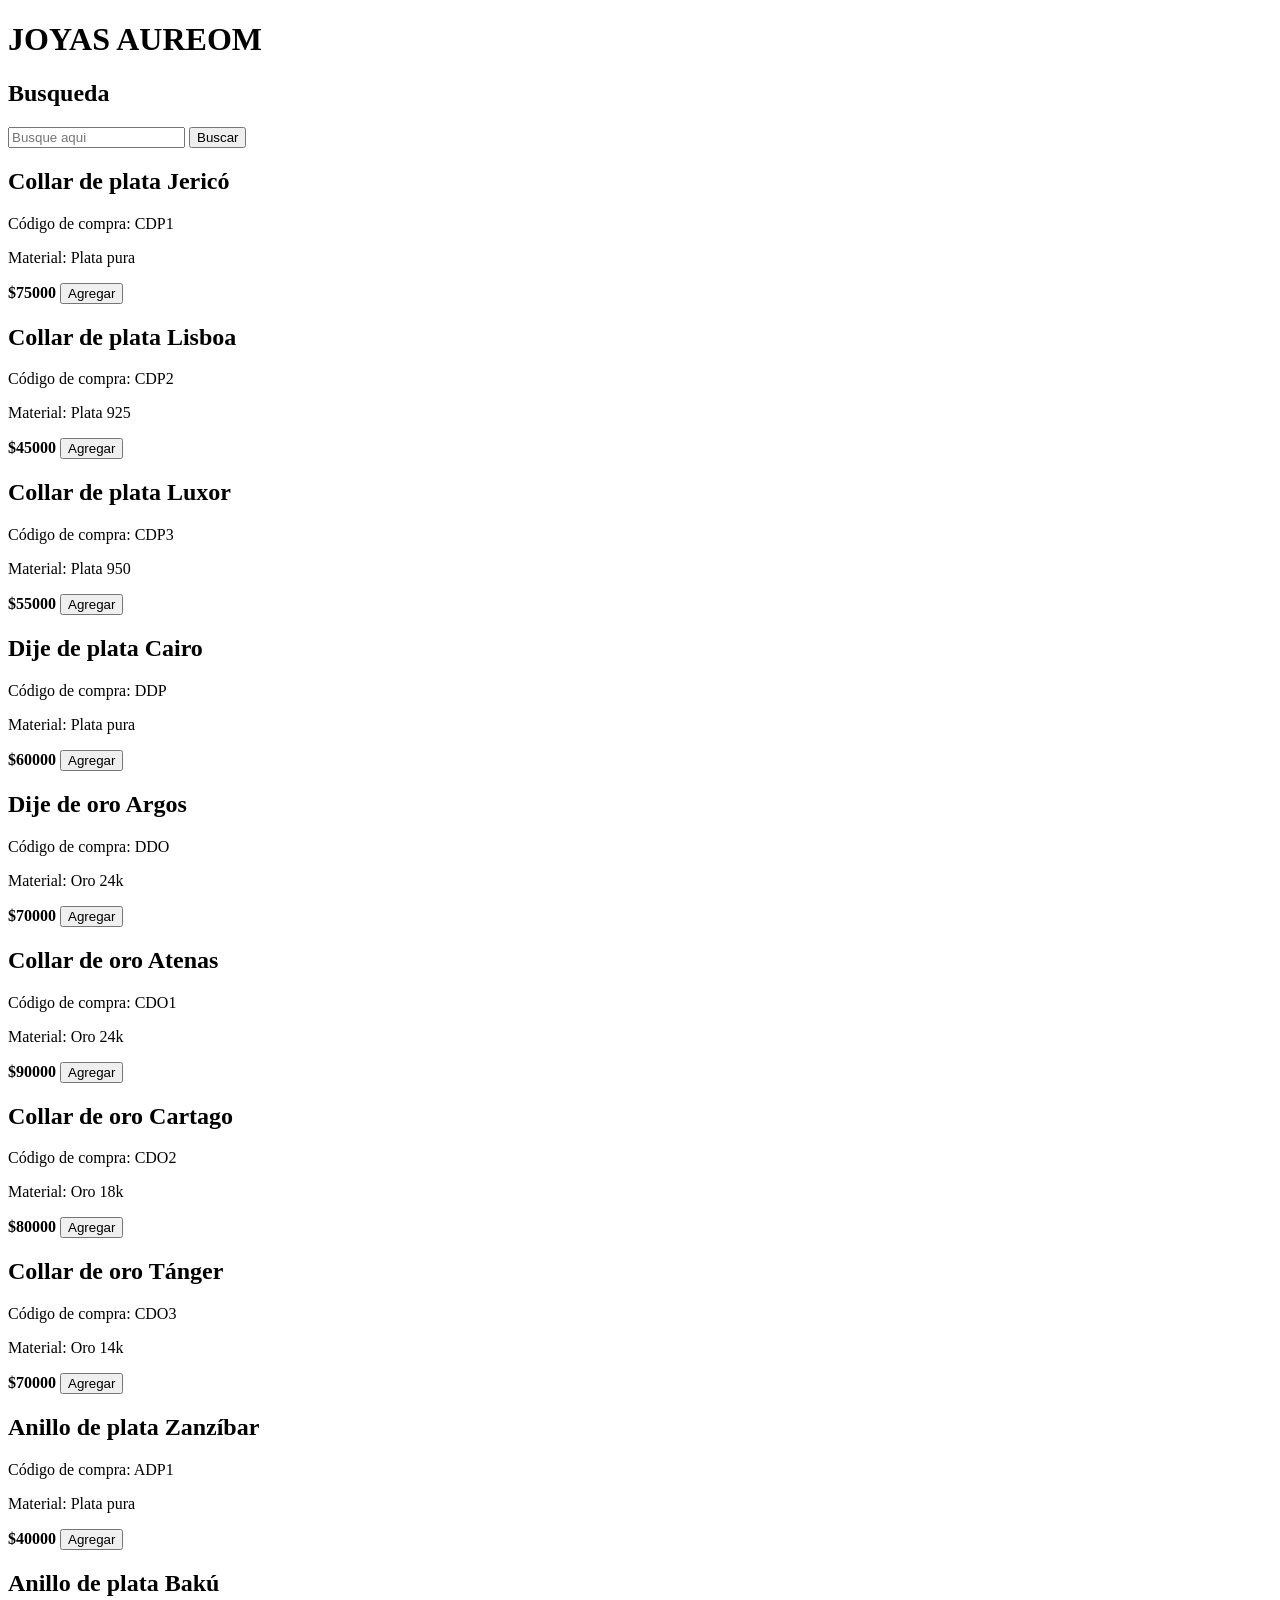
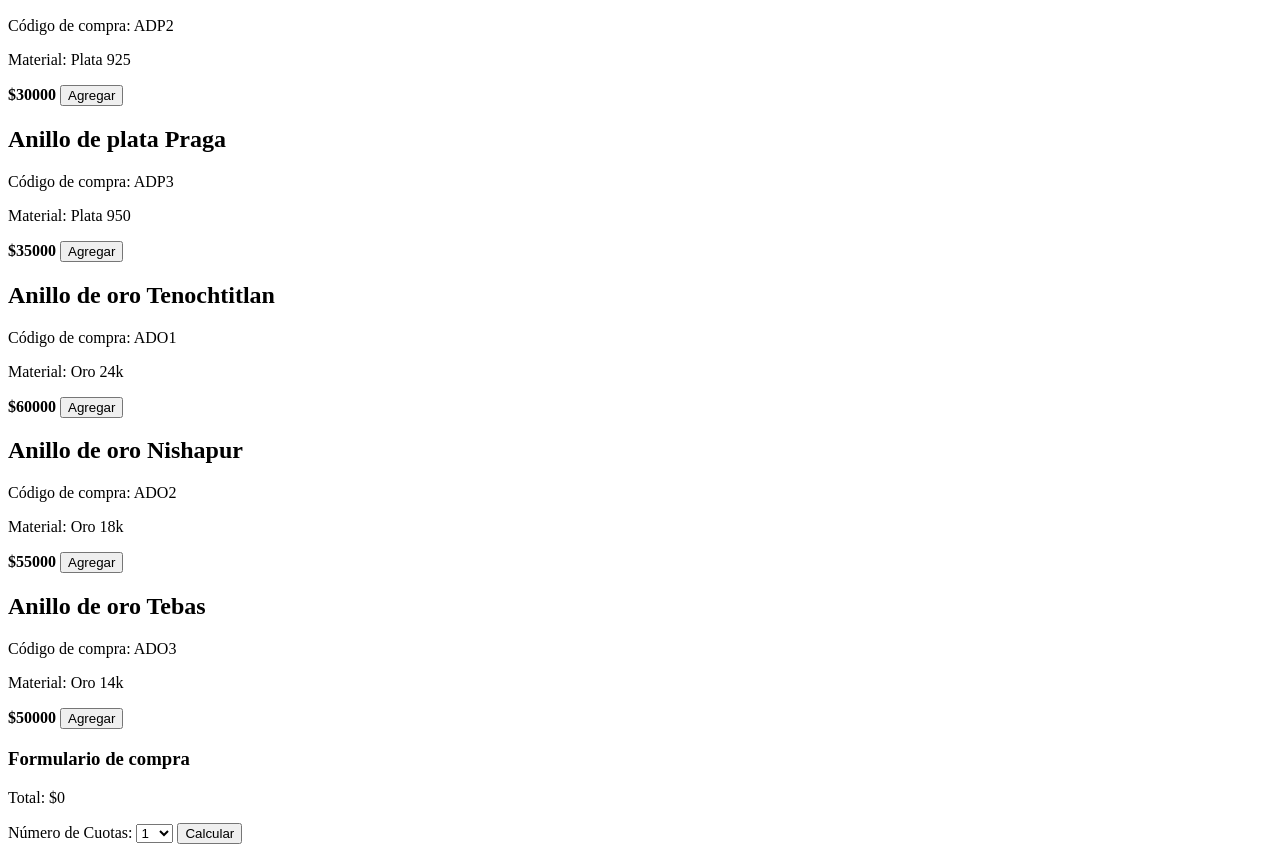
==== index.html @ 0f61be45 "Se realizan las modificaciones solicitadas y se agregan comentarios explicatorios en main.js" ====
<!DOCTYPE html>
<html lang="en">
<head>
    <meta charset="UTF-8">
    <meta name="viewport" content="width=device-width, initial-scale=1.0">
    <link rel="stylesheet" href="./style.css">
    <title>Joyas Aureom</title>
</head>
<header>
    <h1>JOYAS AUREOM</h1>
</header>
<body>
    <div>
    <h2>Busqueda</h2>
    </div>

    <input type="text" id="searchName" placeholder="Busque aqui">
    <button onclick="filterProducts()">Buscar</button>
    
    <div class="cards" id="container"></div>

<h3>Formulario de compra</h3>

<ul id="productList"></ul>
<p>Total: $<span id="totalAmount">0</span></p>



    <label for="numberOfFees">Número de Cuotas:</label>
    <select id="numberOfFees" required>
        <option value="1">1</option>
        <option value="3">3</option>
        <option value="6">6</option>
        <option value="9">9</option>
        <option value="12">12</option>
    </select>
    <button type="button" onclick="feesCalc()">Calcular</button>


<div id="result"></div>

    <script src="./main.js"></script>

</body>
</html>
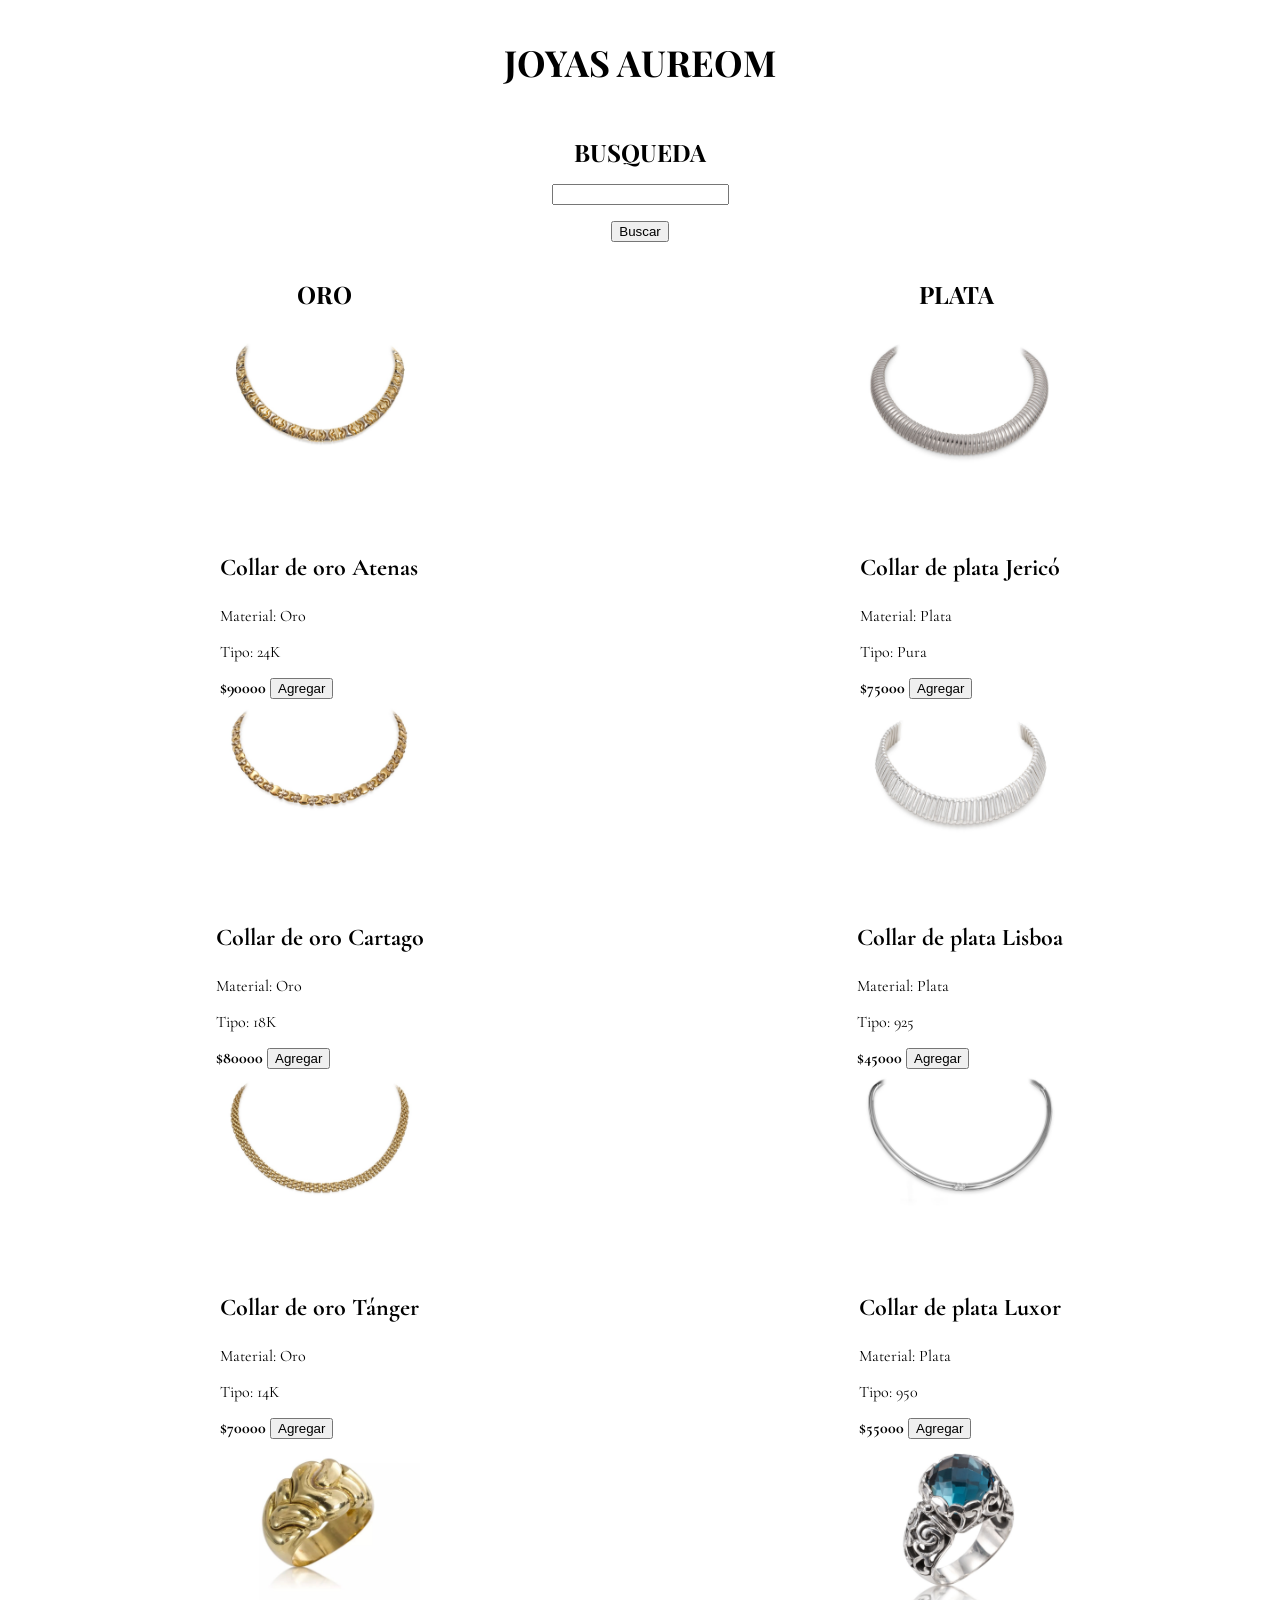
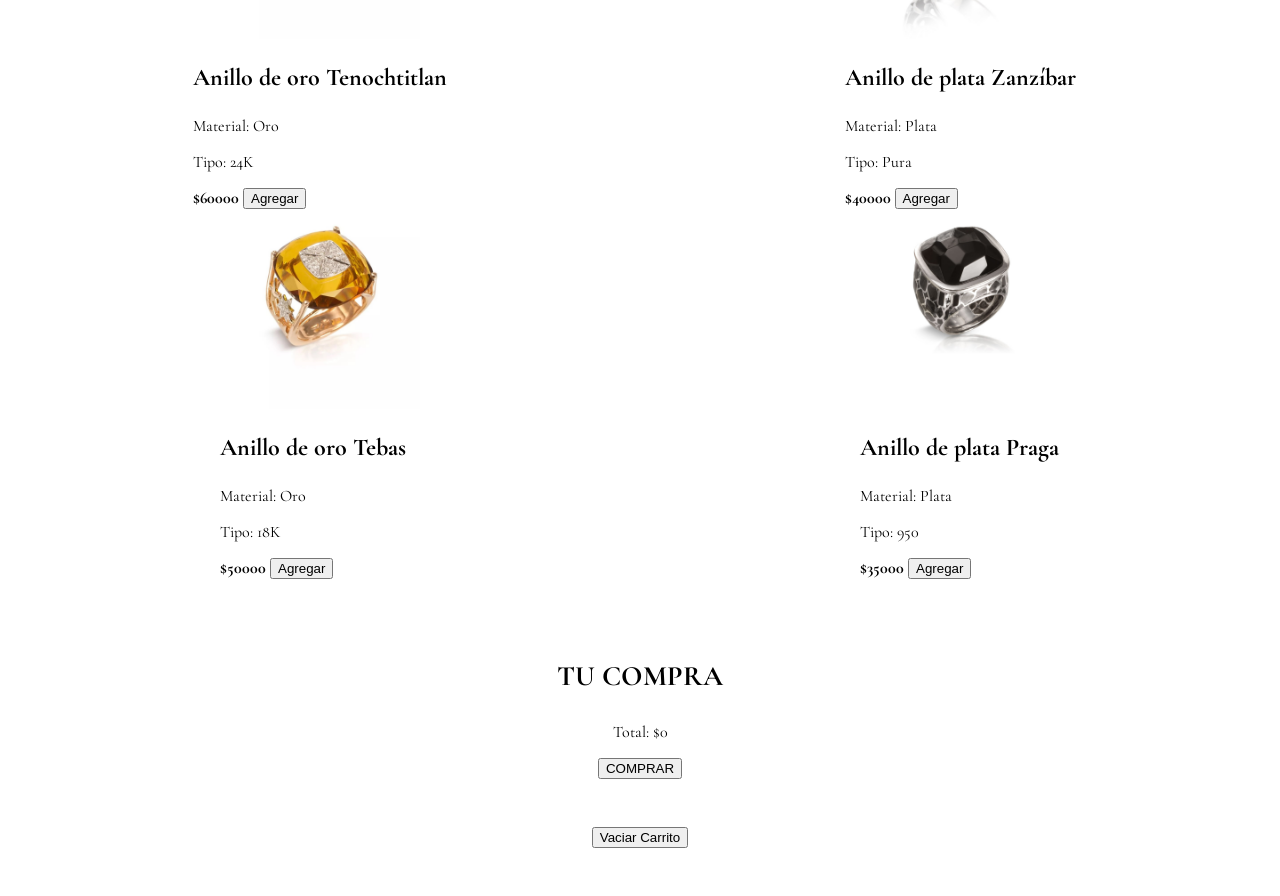
==== commit e86347d8: "Se crea repositorio" ====
--- a/index.html
+++ b/index.html
@@ -3,43 +3,42 @@
 <head>
     <meta charset="UTF-8">
     <meta name="viewport" content="width=device-width, initial-scale=1.0">
-    <link rel="stylesheet" href="./style.css">
+    <link rel="preconnect" href="https://fonts.googleapis.com">
+    <link rel="preconnect" href="https://fonts.gstatic.com" crossorigin>
+    <link href="https://fonts.googleapis.com/css2?family=Cormorant+Garamond:wght@300&family=Lexend+Deca:wght@500&family=Lora&family=Noto+Sans+Display:wght@400;700&family=Playfair+Display&family=Spline+Sans+Mono&display=swap" rel="stylesheet">
+    <link rel="preconnect" href="https://fonts.googleapis.com">
+    <link rel="stylesheet" href="./css/style.css">
     <title>Joyas Aureom</title>
 </head>
-<header>
-    <h1>JOYAS AUREOM</h1>
-</header>
+
 <body>
-    <div>
-    <h2>Busqueda</h2>
+    <header class="header">
+        <nav class="navbar" id="navbar"></nav>  
+    </header>
+<main>
+    <div class="searchsection">
+        <h2 class="searchtitle">BUSQUEDA</h2>
+        <input type="text" id="searchName">
+        <button onclick="filterProducts()">Buscar</button>
     </div>
+    <div class="materialType" id="materialType"></div>
 
-    <input type="text" id="searchName" placeholder="Busque aqui">
-    <button onclick="filterProducts()">Buscar</button>
+    <div class="cards" id="container">
+        <div class="gold" id="gold"></div>
+        <div class="silver" id="silver"></div>
+    </div>
     
-    <div class="cards" id="container"></div>
+    <div class="titleItems" id="titleItems"></div>
+    <ul class="listing" id="productList"></ul>
+    <p class="total">Total: $<span id="totalAmount">0</span></p>
 
-<h3>Formulario de compra</h3>
+    <div class="derivation" id="derivation"></div>
+    <div class="derivation" id="emptyCart"></div>
 
-<ul id="productList"></ul>
-<p>Total: $<span id="totalAmount">0</span></p>
+</main>
 
-
-
-    <label for="numberOfFees">Número de Cuotas:</label>
-    <select id="numberOfFees" required>
-        <option value="1">1</option>
-        <option value="3">3</option>
-        <option value="6">6</option>
-        <option value="9">9</option>
-        <option value="12">12</option>
-    </select>
-    <button type="button" onclick="feesCalc()">Calcular</button>
-
-
-<div id="result"></div>
-
-    <script src="./main.js"></script>
-
+    <script src="./js/main.js"></script>
+    <script type= "module" src="./db/products.js"></script>
+    <script type="module" src="./js/navbar.js"></script>
 </body>
 </html>
--- a/css/style.css
+++ b/css/style.css
@@ -0,0 +1,115 @@
+* {
+    margin: 4;
+    padding: 4;
+    box-sizing: border-box;
+}
+
+.input{
+    display: flex;
+    flex-direction: row;
+    margin-bottom: 1 rem;
+}
+
+.materialType > div {
+    display: grid;
+    grid-template-columns: 1fr 1fr;
+    text-align: center;
+}
+
+.cards {
+    margin-bottom: 5rem;
+    display: grid;
+    grid-template-columns: repeat(2, 1fr);
+    gap: 1rem; 
+}
+
+.gold,
+.silver {
+    display: flex;
+    flex-direction: column;
+    align-items: center;
+}
+
+.gold,
+.silver {
+    justify-content: center;
+}
+
+.searchsection {
+    display: flex;
+    flex-direction: column;
+    align-items: center;
+    justify-content: center;
+}
+
+.searchsection h2 {
+    margin-bottom: 1rem; 
+}
+
+.searchsection input[type="text"],
+.searchsection button {
+    margin-bottom: 1rem; 
+}
+
+.navbar{
+    display: flex;
+    justify-content: center;
+    font-family: 'Playfair Display', serif;
+    font-size: 1.5rem;
+}
+
+.searchtitle, .materialtitle{
+font-family: 'Playfair Display', serif;
+}
+
+.img {
+    margin-top: 1.5rem;
+    width: 200px;
+    height: 200px;
+    display: block;
+    margin: 0 auto;
+}
+
+.jewelname{
+    font-family: 'Cormorant Garamond', serif;
+    font-size: 1.5rem;
+}
+
+.cardtext{
+    font-family: 'Cormorant Garamond', serif;
+}
+
+.formtotalamount,.productsSelected, .listing, .total{
+    font-family: 'Cormorant Garamond', serif;
+    text-align: center;
+    list-style-type: none;
+}
+
+li {
+    list-style-type: none;
+}
+
+.titleItems{
+    font-family: 'Cormorant Garamond', serif;
+    text-align: center;
+    font-size: 1.5rem;
+}
+
+.derivation{
+    display: flex;
+    justify-content: center;
+    margin-bottom: 3rem;
+}
+
+.formInfo, .sendData {
+    font-family: 'Cormorant Garamond', serif;
+    text-align: center;
+    font-size: 1rem;
+    margin-bottom: 5rem;
+    display: flex;
+    justify-content:  center;
+}
+
+.submitButton{
+    align-items: center;
+}
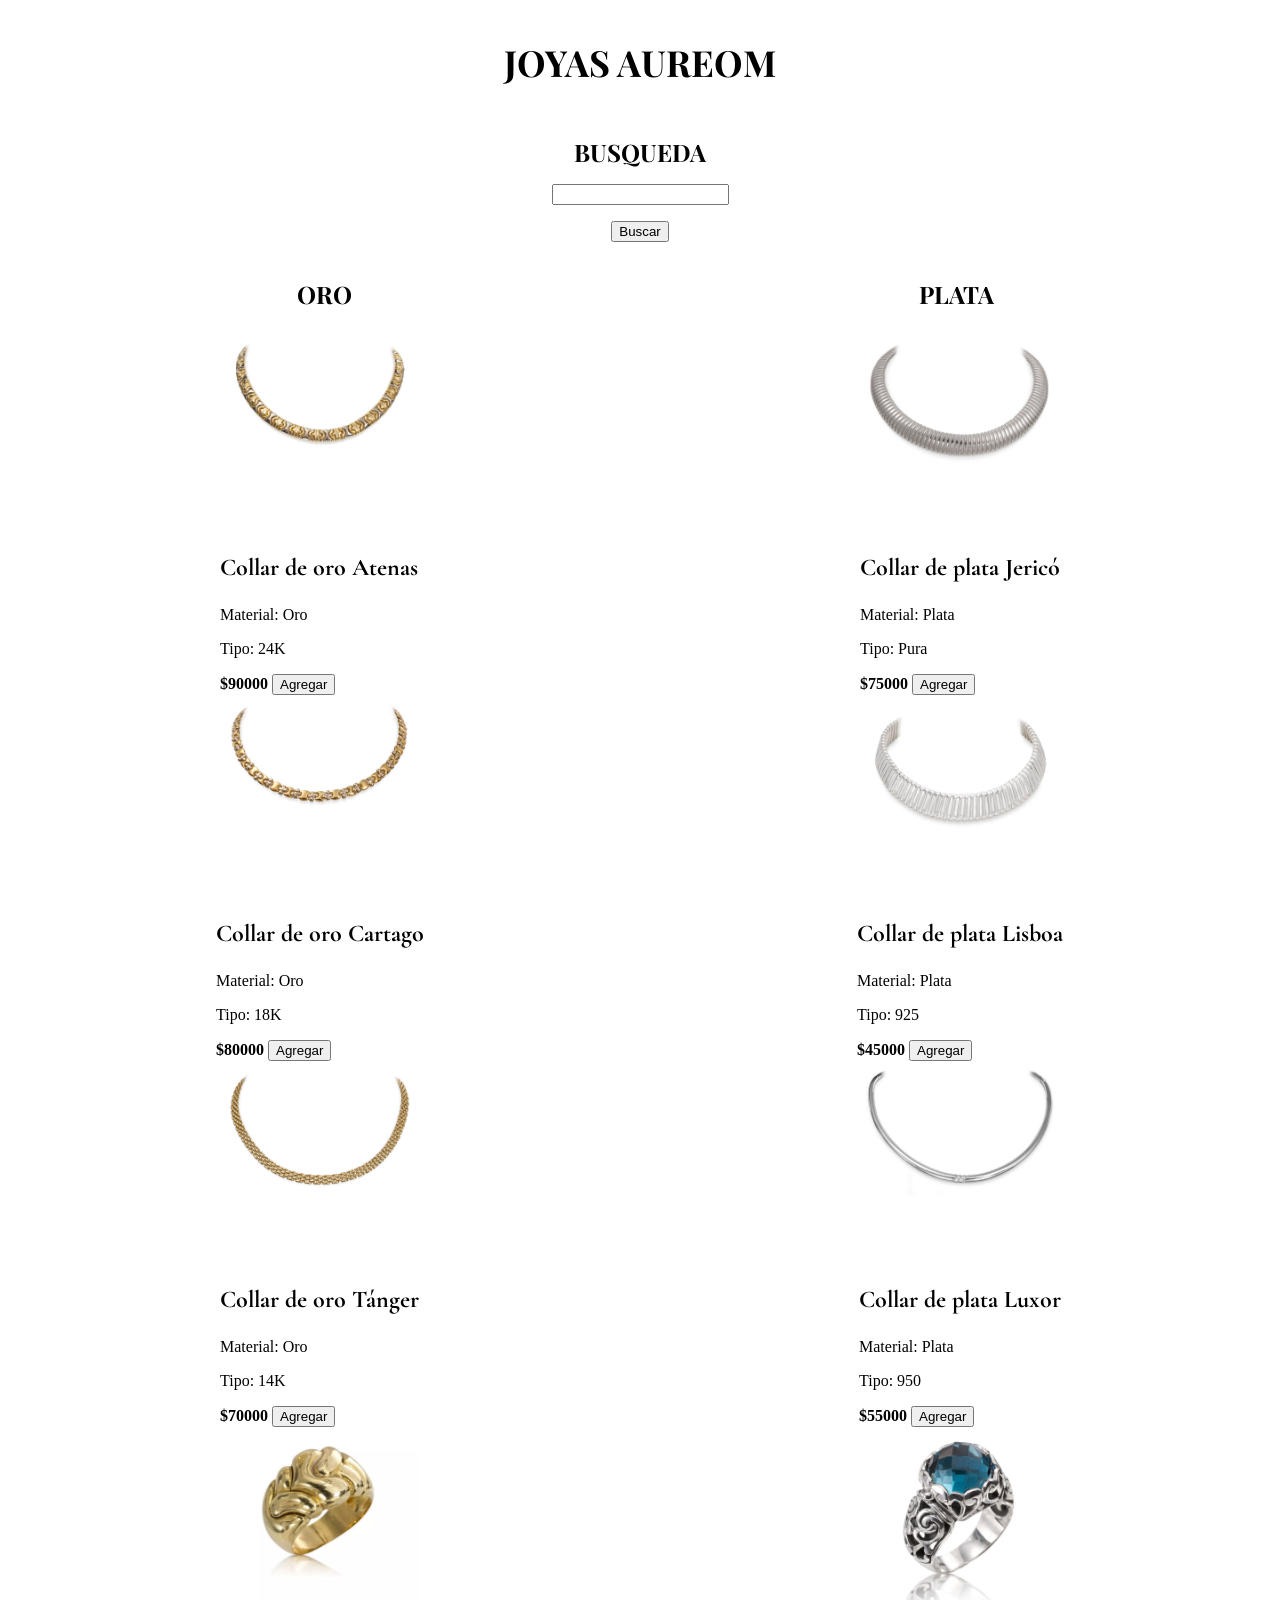
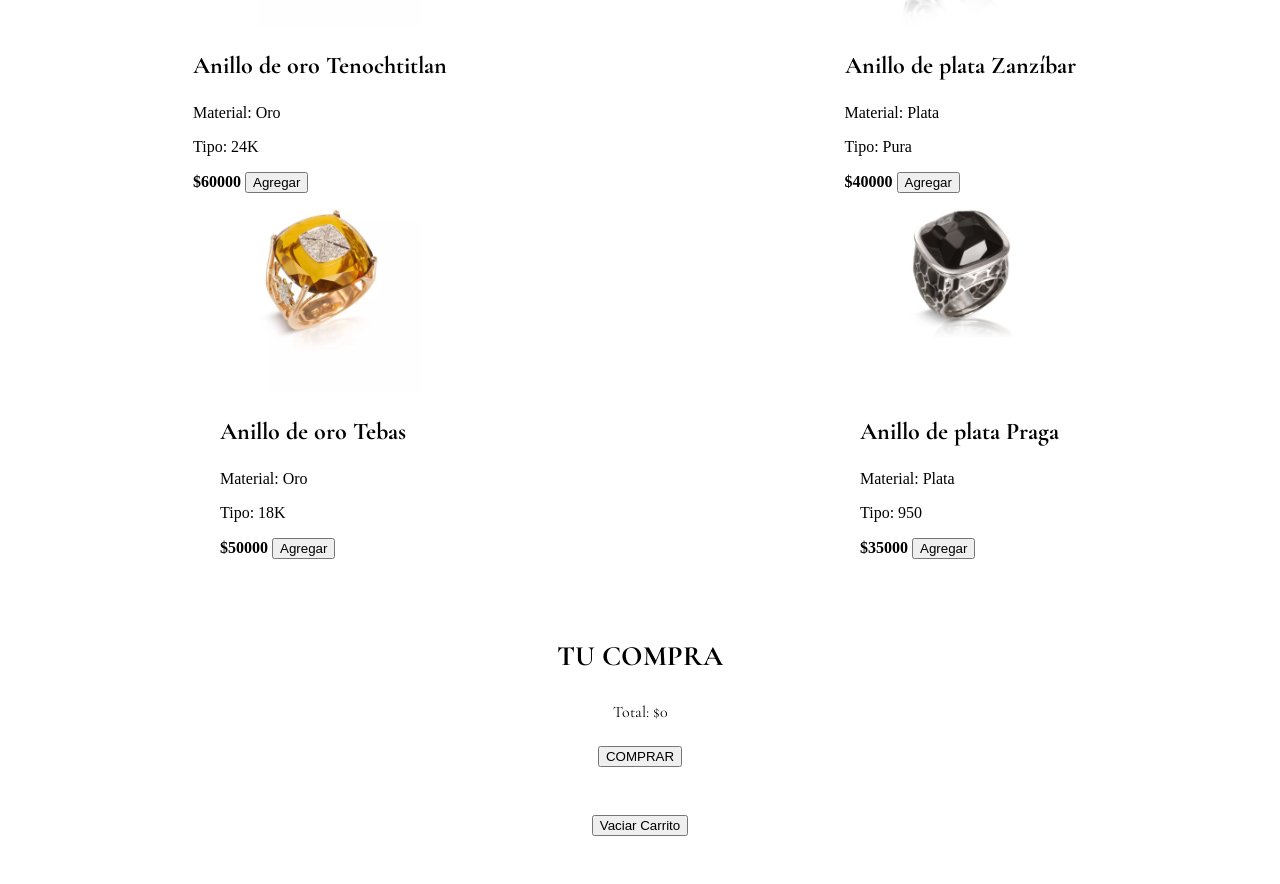
==== commit 52765f48: "_" ====
--- a/index.html
+++ b/index.html
@@ -28,7 +28,7 @@
         <div class="silver" id="silver"></div>
     </div>
     
-    <div class="titleItems" id="titleItems"></div>
+    <div class="titleheader" id="titleItems"></div>
     <ul class="listing" id="productList"></ul>
     <p class="total">Total: $<span id="totalAmount">0</span></p>
 
@@ -38,7 +38,8 @@
 </main>
 
     <script src="./js/main.js"></script>
-    <script type= "module" src="./db/products.js"></script>
     <script type="module" src="./js/navbar.js"></script>
+    <script type="module" src="./db/productsGold.json"></script>
+    <script type="module" src="./db/productsSilver.json"></script>
 </body>
 </html>
--- a/css/style.css
+++ b/css/style.css
@@ -73,7 +73,7 @@
 .jewelname{
     font-family: 'Cormorant Garamond', serif;
     font-size: 1.5rem;
-}
+}centetitleItems
 
 .cardtext{
     font-family: 'Cormorant Garamond', serif;
@@ -83,13 +83,14 @@
     font-family: 'Cormorant Garamond', serif;
     text-align: center;
     list-style-type: none;
+    margin-bottom: 1.5rem;
 }
 
 li {
     list-style-type: none;
 }
 
-.titleItems{
+.titleheader{
     font-family: 'Cormorant Garamond', serif;
     text-align: center;
     font-size: 1.5rem;
@@ -101,15 +102,30 @@
     margin-bottom: 3rem;
 }
 
-.formInfo, .sendData {
+.formInfo{
+    font-family: 'Cormorant Garamond', serif;
+    text-align: center;
+    font-size: 1.5rem;
+    display: flex;
+justify-content: center;
+}
+
+.senddata {
     font-family: 'Cormorant Garamond', serif;
     text-align: center;
     font-size: 1rem;
-    margin-bottom: 5rem;
-    display: flex;
+    margin-bottom: 3rem;
     justify-content:  center;
 }
 
-.submitButton{
-    align-items: center;
+.endbuybutton{
+    display: flex;
+    justify-content: center;
+    margin-bottom: 1.5rem;
+}
+
+.finalinfo{
+    font-family: 'Cormorant Garamond', serif;
+    text-align: center;
+    font-size: 1.5rem;
 }
